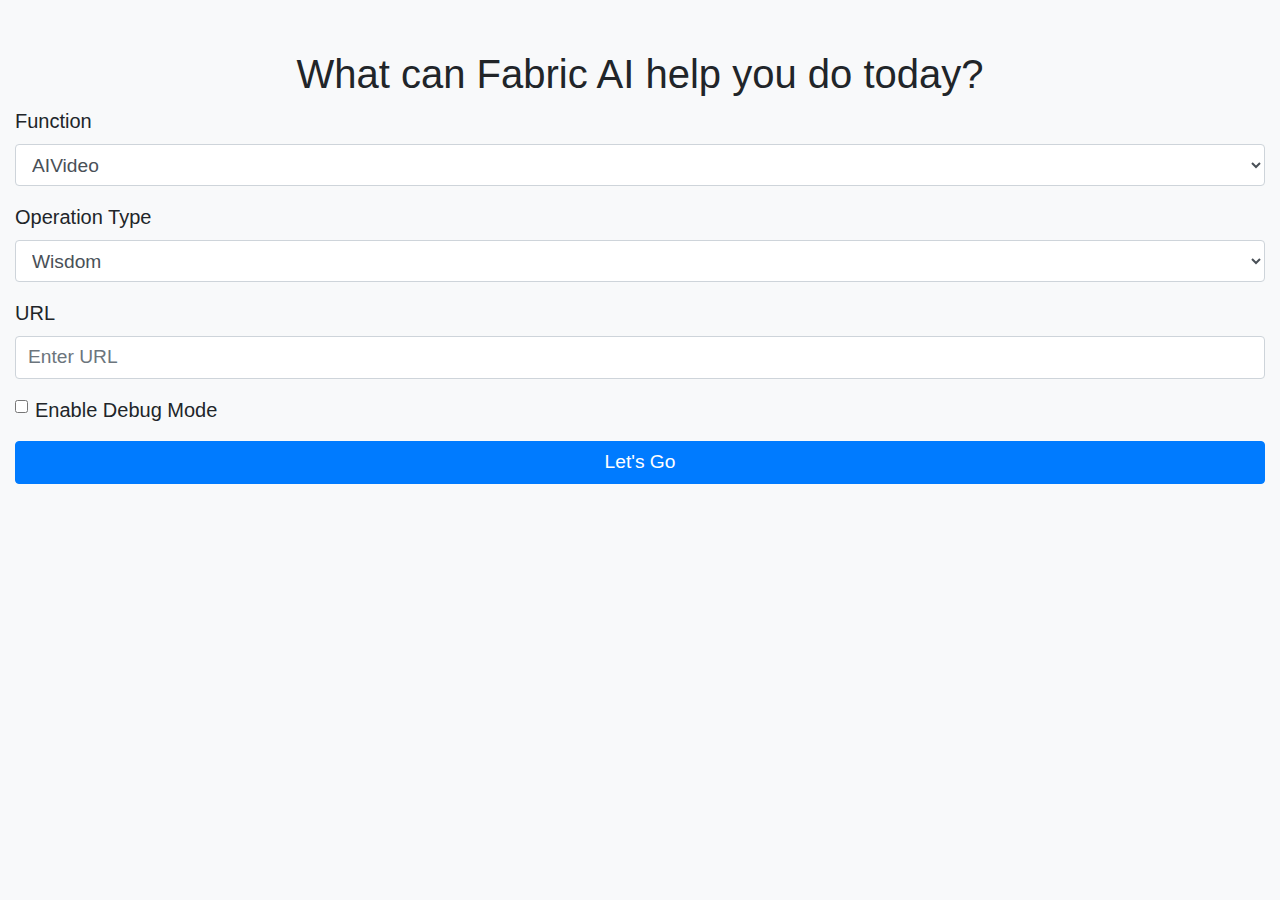
==== aiwebui/templates/index.html @ 63cb82b1 "Initial commit" ====
<!DOCTYPE html>
<html lang="en">
<head>
    <meta charset="UTF-8">
    <meta name="viewport" content="width=device-width, initial-scale=1.0">
    <title>What can Fabric AI help you summarize?</title>
    <link rel="stylesheet" href="https://stackpath.bootstrapcdn.com/bootstrap/4.5.2/css/bootstrap.min.css">
    <style>
        body {
            background-color: #f8f9fa;
        }
        .container {
            margin-top: 50px;
            max-width: 100%; /* Ensure the container is responsive */
        }
        h1 {
            font-size: 2.5rem;
        }
        .form-group, .btn {
            width: 100%; /* Make form elements take full width */
        }
        #result {
            width: 100%; /* Stretch result div to full width */
            word-wrap: break-word; /* Ensure text wrapping */
            word-break: break-word; /* Handle long words */
            white-space: pre-wrap; /* Ensure text wraps inside container */
            overflow-wrap: break-word; /* Break long words to fit inside container */
            font-size: 1.2rem; /* Larger font for result text */
            margin-top: 0; /* Removed top margin to eliminate space */
            padding-top: 10px; /* Optional padding for visual separation */
        }
        label {
            font-size: 1.25rem; /* Larger font size for labels */
        }
        .form-control, .btn {
            font-size: 1.2rem; /* Larger font size for form inputs and buttons */
        }
        select.form-control {
            height: calc(2.5rem + 2px); /* Adjust height of dropdown */
        }
        /* Media query to improve mobile responsiveness */
        @media (max-width: 768px) {
            h1 {
                font-size: 1.75rem;
            }
            #result {
                font-size: 1rem;
            }
        }
    </style>
</head>
<body>
    <div class="container">
        <h1 class="text-center">What can Fabric AI help you do today?</h1>
        <form id="apiForm">
            <div class="form-group">
                <label for="function">Function</label>
                <select class="form-control" id="function" name="function" required>
                    <option value="aivideo" selected>AIVideo</option>
                    <option value="aiweb">AIWeb</option>
                </select>
            </div>
            <div class="form-group">
                <label for="operationtype">Operation Type</label>
                <select class="form-control" id="operationtype" name="operationtype" required>
                    <option value="wisdom" selected>Wisdom</option>
                    <option value="claims">Claims</option>
                    <option value="keynote">Keynote</option>
                    <option value="msummary">Micro Summary</option>
                    <option value="summary">Summary</option>
                    <option value="essay">Essay</option>
                </select>
            </div>
            <div class="form-group">
                <label for="url">URL</label>
                <input type="text" class="form-control" id="url" name="url" placeholder="Enter URL" required>
            </div>
            <div class="form-group form-check">
                <input type="checkbox" class="form-check-input" id="debug" name="debug">
                <label class="form-check-label" for="debug">Enable Debug Mode</label>
            </div>
            <button type="submit" class="btn btn-primary btn-block" id="submitBtn">Let's Go</button>
        </form>
        <div id="result"></div> <!-- Removed margin for result -->
    </div>

    <script src="https://code.jquery.com/jquery-3.5.2.min.js"></script>
    <script src="https://cdn.jsdelivr.net/npm/@popperjs/core@2.0.2/dist/umd/popper.min.js"></script>
    <script src="https://stackpath.bootstrapcdn.com/bootstrap/4.5.2/js/bootstrap.min.js"></script>
    <script>
        document.getElementById('apiForm').onsubmit = async function(e) {
            e.preventDefault();
            const submitBtn = document.getElementById('submitBtn');
            const resultDiv = document.getElementById('result');

            // Clear previous result text immediately
            resultDiv.innerHTML = '';

            // Disable submit button and change text to "Working on it..."
            submitBtn.disabled = true;
            submitBtn.textContent = 'Working on it...';

            const formData = new FormData(this);
            const response = await fetch('/submit', {
                method: 'POST',
                body: JSON.stringify(Object.fromEntries(formData)),
                headers: {
                    'Content-Type': 'application/json'
                }
            });

            const result = await response.json();

            // Handle the result
            if (result.output) {
                resultDiv.innerHTML = result.output;  // Display output directly
            } else {
                resultDiv.innerHTML = result.error || 'An error occurred.';
            }

            // Re-enable submit button and change text back to "Let's Go"
            submitBtn.disabled = false;
            submitBtn.textContent = "Let's Go";
        };
    </script>    
</body>
</html>
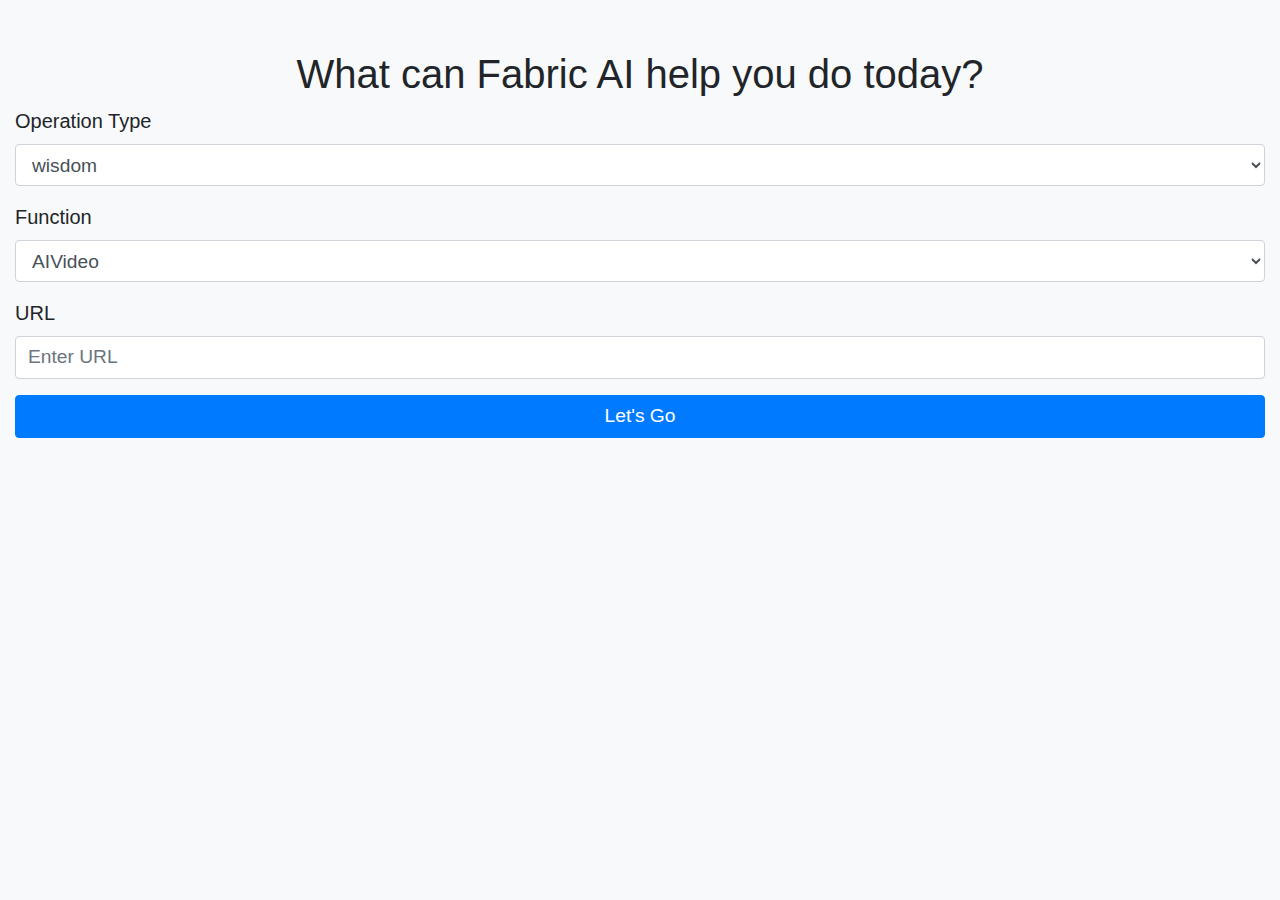
==== commit d1b1ce31: "Initial commit" ====
--- a/aiwebui/templates/index.html
+++ b/aiwebui/templates/index.html
@@ -11,34 +11,39 @@
         }
         .container {
             margin-top: 50px;
-            max-width: 100%; /* Ensure the container is responsive */
+            max-width: 100%;
         }
         h1 {
             font-size: 2.5rem;
         }
         .form-group, .btn {
-            width: 100%; /* Make form elements take full width */
+            width: 100%;
         }
         #result {
-            width: 100%; /* Stretch result div to full width */
-            word-wrap: break-word; /* Ensure text wrapping */
-            word-break: break-word; /* Handle long words */
-            white-space: pre-wrap; /* Ensure text wraps inside container */
-            overflow-wrap: break-word; /* Break long words to fit inside container */
-            font-size: 1.2rem; /* Larger font for result text */
-            margin-top: 0; /* Removed top margin to eliminate space */
-            padding-top: 10px; /* Optional padding for visual separation */
+            width: 100%;
+            word-wrap: break-word;
+            word-break: break-word;
+            white-space: pre-wrap;
+            overflow-wrap: break-word;
+            font-size: 1.2rem;
+            margin-top: 0;
+            padding-top: 10px;
         }
         label {
-            font-size: 1.25rem; /* Larger font size for labels */
+            font-size: 1.25rem;
         }
         .form-control, .btn {
-            font-size: 1.2rem; /* Larger font size for form inputs and buttons */
+            font-size: 1.2rem;
         }
         select.form-control {
-            height: calc(2.5rem + 2px); /* Adjust height of dropdown */
+            height: calc(2.5rem + 2px);
         }
-        /* Media query to improve mobile responsiveness */
+        .error-message {
+            color: red;
+            font-size: 0.9rem;
+            margin-top: 5px;
+            display: none;
+        }
         @media (max-width: 768px) {
             h1 {
                 font-size: 1.75rem;
@@ -54,74 +59,125 @@
         <h1 class="text-center">What can Fabric AI help you do today?</h1>
         <form id="apiForm">
             <div class="form-group">
+                <label for="operationtype">Operation Type</label>
+                <select class="form-control" id="operationtype" name="operationtype" required>
+                    <option value="claims">Claims</option>
+                    <option value="keynote">Keynote</option>
+                    <option value="msummary">MSummary</option>
+                    <option value="summary">Summary</option>
+                    <option value="essay">Essay</option>
+                    <option value="wisdom" selected>wisdom</option>
+                </select>
+            </div>
+            <div class="form-group">
                 <label for="function">Function</label>
                 <select class="form-control" id="function" name="function" required>
+                    <option value="textInput">Text Input</option>
                     <option value="aivideo" selected>AIVideo</option>
                     <option value="aiweb">AIWeb</option>
                 </select>
             </div>
-            <div class="form-group">
-                <label for="operationtype">Operation Type</label>
-                <select class="form-control" id="operationtype" name="operationtype" required>
-                    <option value="wisdom" selected>Wisdom</option>
-                    <option value="claims">Claims</option>
-                    <option value="keynote">Keynote</option>
-                    <option value="msummary">Micro Summary</option>
-                    <option value="summary">Summary</option>
-                    <option value="essay">Essay</option>
-                </select>
+            <div class="form-group" id="textInputGroup" style="display: none;">
+                <label for="textInput">Text Input</label>
+                <textarea class="form-control" id="textInput" name="textInput" placeholder="Enter your text"></textarea>
+                <div class="error-message" id="textInputError">Text input is required.</div>
             </div>
-            <div class="form-group">
+
+            <div class="form-group" id="urlGroup">
                 <label for="url">URL</label>
-                <input type="text" class="form-control" id="url" name="url" placeholder="Enter URL" required>
-            </div>
-            <div class="form-group form-check">
-                <input type="checkbox" class="form-check-input" id="debug" name="debug">
-                <label class="form-check-label" for="debug">Enable Debug Mode</label>
+                <input type="text" class="form-control" id="url" name="url" placeholder="Enter URL">
+                <div class="error-message" id="urlError">URL is required for AIWeb and AIVideo.</div>
             </div>
             <button type="submit" class="btn btn-primary btn-block" id="submitBtn">Let's Go</button>
         </form>
-        <div id="result"></div> <!-- Removed margin for result -->
+
+        <div id="result"></div>
     </div>
 
     <script src="https://code.jquery.com/jquery-3.5.2.min.js"></script>
     <script src="https://cdn.jsdelivr.net/npm/@popperjs/core@2.0.2/dist/umd/popper.min.js"></script>
     <script src="https://stackpath.bootstrapcdn.com/bootstrap/4.5.2/js/bootstrap.min.js"></script>
     <script>
-        document.getElementById('apiForm').onsubmit = async function(e) {
-            e.preventDefault();
+        document.addEventListener('DOMContentLoaded', function () {
+            const functionSelect = document.getElementById('function');
+            const textInputGroup = document.getElementById('textInputGroup');
+            const urlGroup = document.getElementById('urlGroup');
+            const textInput = document.getElementById('textInput');
+            const urlInput = document.getElementById('url');
+            const textInputError = document.getElementById('textInputError');
+            const urlError = document.getElementById('urlError');
             const submitBtn = document.getElementById('submitBtn');
             const resultDiv = document.getElementById('result');
 
-            // Clear previous result text immediately
-            resultDiv.innerHTML = '';
-
-            // Disable submit button and change text to "Working on it..."
-            submitBtn.disabled = true;
-            submitBtn.textContent = 'Working on it...';
-
-            const formData = new FormData(this);
-            const response = await fetch('/submit', {
-                method: 'POST',
-                body: JSON.stringify(Object.fromEntries(formData)),
-                headers: {
-                    'Content-Type': 'application/json'
+            function toggleInputs() {
+                const selectedFunction = functionSelect.value;
+                
+                if (selectedFunction === 'textInput') {
+                    textInputGroup.style.display = 'block';
+                    urlGroup.style.display = 'none';
+                    urlInput.value = '';  // Clear URL if it's not needed
+                } else {
+                    textInputGroup.style.display = 'none';
+                    urlGroup.style.display = 'block';
+                    textInput.value = '';  // Clear text input if it's not needed
                 }
-            });
-
-            const result = await response.json();
-
-            // Handle the result
-            if (result.output) {
-                resultDiv.innerHTML = result.output;  // Display output directly
-            } else {
-                resultDiv.innerHTML = result.error || 'An error occurred.';
             }
 
-            // Re-enable submit button and change text back to "Let's Go"
-            submitBtn.disabled = false;
-            submitBtn.textContent = "Let's Go";
-        };
-    </script>    
+            // Initial toggle on page load
+            toggleInputs();
+
+            // Change inputs visibility on function change
+            functionSelect.addEventListener('change', toggleInputs);
+
+            document.getElementById('apiForm').onsubmit = function (e) {
+                e.preventDefault();
+                let valid = true;
+
+                // Clear the result div on submit
+                resultDiv.innerHTML = '';
+
+                // Validate text input if function is textInput
+                if (functionSelect.value === 'textInput') {
+                    if (!textInput.value.trim()) {
+                        textInputError.style.display = 'block';
+                        valid = false;
+                    } else {
+                        textInputError.style.display = 'none';
+                    }
+                }
+
+                // Validate URL input if function is aiweb or aivideo
+                if (functionSelect.value === 'aiweb' || functionSelect.value === 'aivideo') {
+                    if (!urlInput.value.trim()) {
+                        urlError.style.display = 'block';
+                        valid = false;
+                    } else {
+                        urlError.style.display = 'none';
+                    }
+                }
+
+                // If validation passes, submit the form
+                if (valid) {
+                    const formData = new FormData(this);
+                    submitBtn.textContent = 'Working on it...';  // Change button text
+                    submitBtn.disabled = true;  // Disable the button
+
+                    fetch('/submit', {
+                        method: 'POST',
+                        body: JSON.stringify(Object.fromEntries(formData)),
+                        headers: {
+                            'Content-Type': 'application/json'
+                        }
+                    }).then(response => response.json()).then(result => {
+                        // Handle result
+                        resultDiv.innerHTML = result.output || result.error || 'An error occurred.';
+                    }).finally(() => {
+                        submitBtn.textContent = "Let's Go";  // Change button text back
+                        submitBtn.disabled = false;  // Re-enable the button
+                    });
+                }
+            };
+        });
+    </script>
 </body>
 </html>
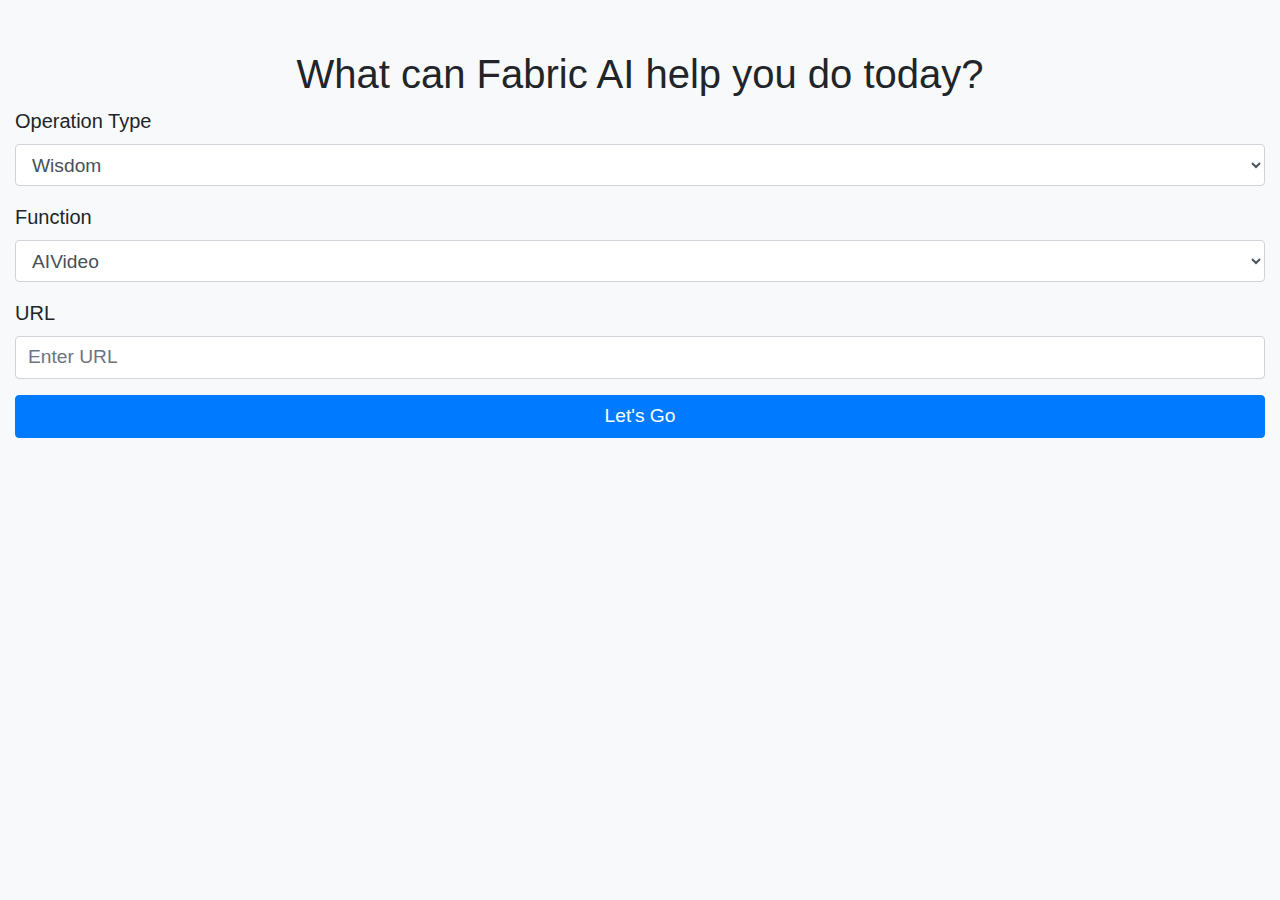
==== commit 3cfdf60f: "Initial commit" ====
--- a/aiwebui/templates/index.html
+++ b/aiwebui/templates/index.html
@@ -66,7 +66,7 @@
                     <option value="msummary">MSummary</option>
                     <option value="summary">Summary</option>
                     <option value="essay">Essay</option>
-                    <option value="wisdom" selected>wisdom</option>
+                    <option value="wisdom" selected>Wisdom</option>
                 </select>
             </div>
             <div class="form-group">
